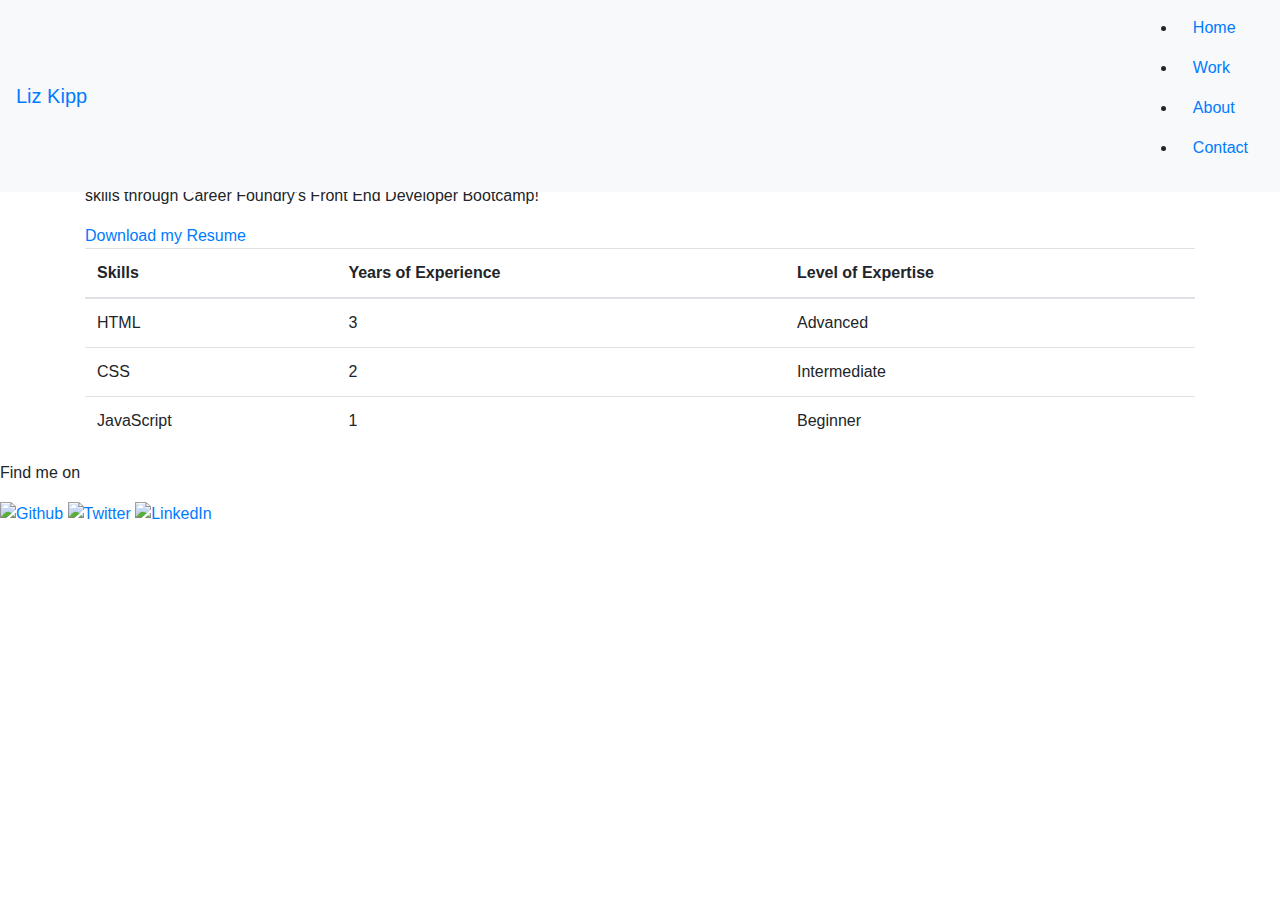
==== about.html @ 5a6cc10b "checking to see if gitignore worked" ====
<!DOCTYPE html>
<html lang="en" dir="ltr">
  <head>
    <meta charset="utf-8">
    <meta name="viewport" content="width=device-width, initial-scale=1">
    <title>About Liz Kipp</title>
    <!-- Favicon -->
    <link rel="icon" type="image/png" href="img/logo.png" sizes="32x32" />
    <!-- Bootstrap CSS -->
    <link rel="stylesheet" href="https://stackpath.bootstrapcdn.com/bootstrap/4.3.1/css/bootstrap.min.css" integrity="sha384-ggOyR0iXCbMQv3Xipma34MD+dH/1fQ784/j6cY/iJTQUOhcWr7x9JvoRxT2MZw1T" crossorigin="anonymous">
    <!-- Normalize -->
    <link rel="stylesheet" href="https://cdnjs.cloudflare.com/ajax/libs/normalize/8.0.1/normalize.min.css">
    <!-- Google Fonts -->
    <link href="https://fonts.googleapis.com/css?family=Merriweather|Montserrat:300,400&display=swap&effect=neon" rel="stylesheet">
    <!-- Custom CSS -->
    <link rel="stylesheet" href="css/style.production.css" type="text/css">
    <!-- Just add water animation -->
    <link rel="stylesheet" href="https://cdnjs.cloudflare.com/ajax/libs/animate.css/3.7.2/animate.min.css">
  </head>
  <body class="containerBackground">
    <!-- Header -->
    <header class="page-header">
      <!-- Navigation -->
      <nav class="navbar fixed-top bg-light">
        <a class= "navbar-brand" href="home.html">Liz Kipp</a>
        <ul role="menubar" class="navigation-list">
          <li class="nav-item" role="presentation">
            <a href="index.html" role="menuitem" class="nav-link">Home</a>
          </li >
          <li class="nav-item" role="presentation">
            <a href="work.html" role="menuitem" class="nav-link">Work</a>
          </li>
          <li class="nav-item" role="presentation">
            <a href="about.html" role="menuitem" class="nav-link">About</a>
          </li>
          <li class="nav-item" role="presentation">
            <a href="contact.html" role="menuitem" class="nav-link">Contact</a>
        </ul>
      </nav>
    </header>
    <div class="container" id="containerTop">
      <div class="row">
        <div class="col-sm-8">
          <h1 class="font-effect-neon">You can call me Al</h1>
          <p>Actually, don't call me that, it's a just a line from a Paul Simon song. My name is in the top left of the nav bar!</p>
          <p>I'm originally from Chicago but left that Polar Vortex mess for the beautiful sunny skies of Austin, Tx.</p>
          <p>I have a few years of experience in HTML and CSS and I am working on perfecting, my JavaScript skills through Career Foundry's Front End Developer Bootcamp!</p>
          <a href="img/resume.pdf" class="button resumeButtom" download>Download my Resume</a>
        </div>
        <!-- Animations -->
        <div class="col-sm-4">
          <img class="bounceOutDown" src="img/chicago.svg" alt="Chicago Banner">
          <img class="bounceInUp" src="img/austin.svg" alt="Austin Banner">
        </div>
      </div>
      <!-- Table -->
      <div class="row">
        <div class="col">
          <table class="table">
            <thead>
              <tr>
                <th>Skills</th>
                <th>Years of Experience</th>
                <th>Level of Expertise</th>
              </tr>
            </thead>
            <tbody>
              <tr>
                <td>HTML</td>
                <td>3</td>
                <td>Advanced</td>
              </tr>
              <tr>
                <td>CSS</td>
                <td>2</td>
                <td>Intermediate</td>
              </tr>
              <tr>
                <td>JavaScript</td>
                <td>1</td>
                <td>Beginner</td>
              </tr>
            </tbody>
          </table>
        </div>
      </div>
    </div>
    <!-- Footer -->
    <footer class="page-footer">
      <p>Find me on
      <p>
      <div class="social-media">
        <a href="https://github.com/elizabethsn7" target="_blank"><img src="img/github.svg"  alt="Github"></a>
        <a href="https://twitter.com/home" target="_blank"><img src="img/twitter.svg" alt="Twitter"></a>
        <a href="https://www.linkedin.com/in/elizabethsn7/" target="_blank"><img src="img/linkedin.svg" alt="LinkedIn"></a>
      </div>
    </footer>
  </body>
</html>
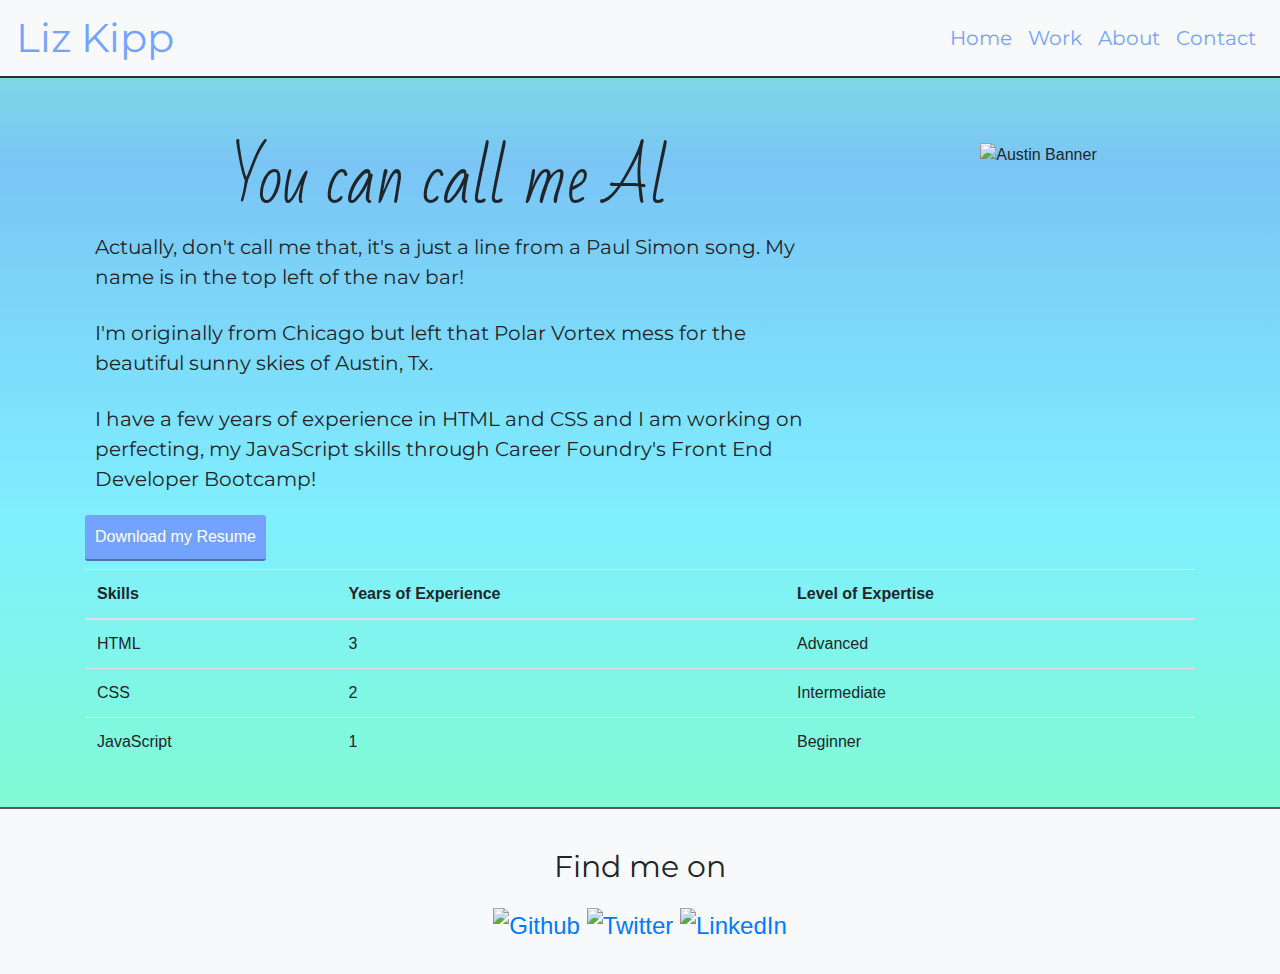
==== commit 9e14db60: "Adjusted margins on footer" ====
--- a/about.html
+++ b/about.html
@@ -1,32 +1,45 @@
 <!DOCTYPE html>
 <html lang="en" dir="ltr">
-  <head>
-    <meta charset="utf-8">
-    <meta name="viewport" content="width=device-width, initial-scale=1">
-    <title>About Liz Kipp</title>
-    <!-- Favicon -->
-    <link rel="icon" type="image/png" href="img/logo.png" sizes="32x32" />
-    <!-- Bootstrap CSS -->
-    <link rel="stylesheet" href="https://stackpath.bootstrapcdn.com/bootstrap/4.3.1/css/bootstrap.min.css" integrity="sha384-ggOyR0iXCbMQv3Xipma34MD+dH/1fQ784/j6cY/iJTQUOhcWr7x9JvoRxT2MZw1T" crossorigin="anonymous">
-    <!-- Normalize -->
-    <link rel="stylesheet" href="https://cdnjs.cloudflare.com/ajax/libs/normalize/8.0.1/normalize.min.css">
-    <!-- Google Fonts -->
-    <link href="https://fonts.googleapis.com/css?family=Merriweather|Montserrat:300,400&display=swap&effect=neon" rel="stylesheet">
-    <!-- Custom CSS -->
-    <link rel="stylesheet" href="css/style.production.css" type="text/css">
-    <!-- Just add water animation -->
-    <link rel="stylesheet" href="https://cdnjs.cloudflare.com/ajax/libs/animate.css/3.7.2/animate.min.css">
-  </head>
-  <body class="containerBackground">
-    <!-- Header -->
-    <header class="page-header">
-      <!-- Navigation -->
-      <nav class="navbar fixed-top bg-light">
-        <a class= "navbar-brand" href="home.html">Liz Kipp</a>
-        <ul role="menubar" class="navigation-list">
-          <li class="nav-item" role="presentation">
-            <a href="index.html" role="menuitem" class="nav-link">Home</a>
-          </li >
+
+<head>
+  <meta charset="utf-8">
+  <meta name="viewport" content="width=device-width, initial-scale=1">
+  <title>About Liz Kipp</title>
+  <!-- Favicon -->
+  <link rel="icon" type="image/png" href="img/logo.png" sizes="32x32" />
+
+  <!-- Bootstrap CSS -->
+  <link rel="stylesheet" href="https://stackpath.bootstrapcdn.com/bootstrap/4.3.1/css/bootstrap.min.css" integrity="sha384-ggOyR0iXCbMQv3Xipma34MD+dH/1fQ784/j6cY/iJTQUOhcWr7x9JvoRxT2MZw1T" crossorigin="anonymous">
+
+  <!-- Normalize -->
+  <link rel="stylesheet" href="https://cdnjs.cloudflare.com/ajax/libs/normalize/8.0.1/normalize.min.css">
+
+  <!-- Google Fonts -->
+  <link href="https://fonts.googleapis.com/css?family=Bad+Script%7cMerriweather%7cMontserrat:300,400&display=swap&effect=neon" rel="stylesheet">
+
+  <!-- Custom CSS -->
+  <link rel="stylesheet" href="css/style.production.css" type="text/css">
+
+  <!-- Just add water animation -->
+  <link rel="stylesheet" href="https://cdnjs.cloudflare.com/ajax/libs/animate.css/3.7.2/animate.min.css">
+</head>
+
+<!-- Body -->
+
+<body class="containerBackground">
+  <!-- Header -->
+  <header class="page-header">
+    <!-- Navigation -->
+    <nav class="navbar navbar-expand-md navbar-light fixed-top bg-light d-flex align-items-center" role="navigation">
+      <a class="navbar-brand" href="home.html">Liz Kipp</a>
+      <button class="navbar-toggler" type="button" data-toggle="collapse" data-target="#navbarNav" aria-controls="navbarNav" aria-expanded="false" aria-label="Toggle navigation">
+        <span class="navbar-toggler-icon"></span>
+      </button>
+      <div class="collapse navbar-collapse justify-content-end" id="navbarNav">
+        <ul class="navbar-nav">
+          <li class="nav-item active" role="presentation">
+            <a href="index.html" role="menuitem" class="nav-link">Home <span class="sr-only">(current)</span></a>
+          </li>
           <li class="nav-item" role="presentation">
             <a href="work.html" role="menuitem" class="nav-link">Work</a>
           </li>
@@ -35,65 +48,80 @@
           </li>
           <li class="nav-item" role="presentation">
             <a href="contact.html" role="menuitem" class="nav-link">Contact</a>
+          </li>
+          <!-- <li class="nav-item" role="presentation">
+              <a href="blog.html" role="menuitem" class="nav-link">Blog</a>
+            </li> -->
         </ul>
-      </nav>
-    </header>
-    <div class="container" id="containerTop">
-      <div class="row">
-        <div class="col-sm-8">
-          <h1 class="font-effect-neon">You can call me Al</h1>
-          <p>Actually, don't call me that, it's a just a line from a Paul Simon song. My name is in the top left of the nav bar!</p>
-          <p>I'm originally from Chicago but left that Polar Vortex mess for the beautiful sunny skies of Austin, Tx.</p>
-          <p>I have a few years of experience in HTML and CSS and I am working on perfecting, my JavaScript skills through Career Foundry's Front End Developer Bootcamp!</p>
-          <a href="img/resume.pdf" class="button resumeButtom" download>Download my Resume</a>
-        </div>
-        <!-- Animations -->
-        <div class="col-sm-4">
-          <img class="bounceOutDown" src="img/chicago.svg" alt="Chicago Banner">
-          <img class="bounceInUp" src="img/austin.svg" alt="Austin Banner">
-        </div>
       </div>
-      <!-- Table -->
-      <div class="row">
-        <div class="col">
-          <table class="table">
-            <thead>
-              <tr>
-                <th>Skills</th>
-                <th>Years of Experience</th>
-                <th>Level of Expertise</th>
-              </tr>
-            </thead>
-            <tbody>
-              <tr>
-                <td>HTML</td>
-                <td>3</td>
-                <td>Advanced</td>
-              </tr>
-              <tr>
-                <td>CSS</td>
-                <td>2</td>
-                <td>Intermediate</td>
-              </tr>
-              <tr>
-                <td>JavaScript</td>
-                <td>1</td>
-                <td>Beginner</td>
-              </tr>
-            </tbody>
-          </table>
-        </div>
+    </nav>
+  </header>
+  <!-- Main Content-->
+  <div class="container" id="containerTop">
+    <div class="row">
+      <div class="col-sm-8">
+        <h1 class="recentWork font-effect-neon">You can call me Al</h1>
+        <p>Actually, don't call me that, it's a just a line from a Paul Simon song. My name is in the top left of the nav bar!</p>
+        <p>I'm originally from Chicago but left that Polar Vortex mess for the beautiful sunny skies of Austin, Tx.</p>
+        <p>I have a few years of experience in HTML and CSS and I am working on perfecting, my JavaScript skills through Career Foundry's Front End Developer Bootcamp!</p>
+        <a href="img/resume.pdf" class="button resumeButtom" download>Download my Resume</a>
+      </div>
+      <!-- Animations -->
+      <div class="col-sm-4">
+        <img class="bounceOutDown" src="img/chicago.svg" alt="Chicago Banner">
+        <img class="bounceInUp" src="img/austin.svg" alt="Austin Banner">
       </div>
     </div>
+    <!-- Table -->
+    <div class="row">
+      <div class="col">
+        <table class="table">
+          <thead>
+            <tr>
+              <th>Skills</th>
+              <th>Years of Experience</th>
+              <th>Level of Expertise</th>
+            </tr>
+          </thead>
+          <tbody>
+            <tr>
+              <td>HTML</td>
+              <td>3</td>
+              <td>Advanced</td>
+            </tr>
+            <tr>
+              <td>CSS</td>
+              <td>2</td>
+              <td>Intermediate</td>
+            </tr>
+            <tr>
+              <td>JavaScript</td>
+              <td>1</td>
+              <td>Beginner</td>
+            </tr>
+          </tbody>
+        </table>
+      </div>
+    </div>
+  </div>
+
+  <div class="conainer">
     <!-- Footer -->
-    <footer class="page-footer">
+    <footer class="page-footer bg-light">
       <p>Find me on
-      <p>
-      <div class="social-media">
-        <a href="https://github.com/elizabethsn7" target="_blank"><img src="img/github.svg"  alt="Github"></a>
-        <a href="https://twitter.com/home" target="_blank"><img src="img/twitter.svg" alt="Twitter"></a>
-        <a href="https://www.linkedin.com/in/elizabethsn7/" target="_blank"><img src="img/linkedin.svg" alt="LinkedIn"></a>
-      </div>
+        <p>
+          <div class="social-media">
+            <a href="https://github.com/elizabethsn7" target="_blank"><img src="img/github.svg" alt="Github"></a>
+            <a href="https://twitter.com/home" target="_blank"><img src="img/twitter.svg" alt="Twitter"></a>
+            <a href="https://www.linkedin.com/in/elizabethsn7/" target="_blank"><img src="img/linkedin.svg" alt="LinkedIn"></a>
+          </div>
     </footer>
-  </body>
+  </div>
+
+  <!-- jQuery first, then Popper.js, then Bootstrap JS -->
+  <script src="https://code.jquery.com/jquery-3.3.1.slim.min.js" integrity="sha384-q8i/X+965DzO0rT7abK41JStQIAqVgRVzpbzo5smXKp4YfRvH+8abtTE1Pi6jizo" crossorigin="anonymous"></script>
+  <script src="https://cdnjs.cloudflare.com/ajax/libs/popper.js/1.14.7/umd/popper.min.js" integrity="sha384-UO2eT0CpHqdSJQ6hJty5KVphtPhzWj9WO1clHTMGa3JDZwrnQq4sF86dIHNDz0W1" crossorigin="anonymous"></script>
+  <script src="https://stackpath.bootstrapcdn.com/bootstrap/4.3.1/js/bootstrap.min.js" integrity="sha384-JjSmVgyd0p3pXB1rRibZUAYoIIy6OrQ6VrjIEaFf/nJGzIxFDsf4x0xIM+B07jRM" crossorigin="anonymous"></script>
+</body>
+
 </html>
--- a/css/style.production.css
+++ b/css/style.production.css
@@ -0,0 +1,290 @@
+* {
+  -webkit-box-sizing: border-box;
+          box-sizing: border-box;
+}
+
+.containerBackground {
+  background: #80e8d8;
+  background: -webkit-gradient(linear, left top, left bottom, from(#80e8d8), color-stop(17%, #7ac5f5), color-stop(53%, #80efff), color-stop(91%, #80ffc8), to(#7af59d));
+  background: -o-linear-gradient(top, #80e8d8 0%, #7ac5f5 17%, #80efff 53%, #80ffc8 91%, #7af59d 100%);
+  background: linear-gradient(180deg, #80e8d8 0%, #7ac5f5 17%, #80efff 53%, #80ffc8 91%, #7af59d 100%);
+}
+
+h1,
+.recentWork {
+  font-family: 'Bad Script', cursive;
+  font-size: 4em;
+  text-align: center;
+  display: block;
+}
+
+p,
+nav {
+  font-family: "Montserrat", sans-serif;
+  font-size: 1.25em;
+}
+
+.box {
+  margin: 40px;
+  padding: 50px;
+  background-color: #fff;
+  position: relative;
+  font-size: 1.5em;
+}
+
+.navbar {
+  border-bottom: 2px solid #2d2d2d;
+}
+.navbar .nav-link {
+  -webkit-box-align: end;
+      -ms-flex-align: end;
+          align-items: flex-end;
+  padding: 0 15px;
+  color: #73a2ff !important;
+}
+
+.profile__portrait {
+  float: left;
+  width: 250px;
+  margin-right: 40px;
+  border-radius: 50%;
+}
+
+.profile {
+  max-width: 700px;
+  margin: 0 auto;
+  padding-top: 20px;
+}
+
+a :visited {
+  color: #73a2ff !important;
+}
+a :hover,
+a :focus {
+  text-decoration: none;
+}
+a :active {
+  color: #80e8d8 !important;
+}
+
+.box-shadow {
+  -webkit-box-shadow: 5px 5px 10px black;
+          box-shadow: 5px 5px 10px black;
+}
+
+.drop-shadow {
+  -webkit-filter: drop-shadow(5px 5px 10px black);
+          filter: drop-shadow(5px 5px 10px black);
+}
+
+.navbar-brand {
+  font-family: "Montserrat", sans-serif;
+  font-size: 2em;
+  color: #73a2ff !important;
+  padding: 0;
+}
+
+.page-header {
+  display: -webkit-box;
+  display: -ms-flexbox;
+  display: flex;
+  width: 100%;
+  padding: 20px;
+}
+
+#containerTop {
+  margin-top: 8%;
+}
+
+.contact {
+  text-align: center;
+}
+
+.indexH2 {
+  font-family: "Montserrat", sans-serif;
+  color: #000;
+  font-size: 40px;
+}
+
+.indexButton {
+  padding-right: 10px;
+}
+
+.page-footer {
+  margin-top: 25px;
+  padding-top: 30px;
+  clear: both;
+  display: -webkit-box;
+  display: -ms-flexbox;
+  display: flex;
+  -webkit-box-orient: vertical;
+  -webkit-box-direction: normal;
+      -ms-flex-direction: column;
+          flex-direction: column;
+  text-align: center;
+  border-top: 2px solid #585858;
+  font-size: 1.5em;
+}
+
+.social-media {
+  margin-top: -30px;
+  margin-bottom: 30px;
+}
+
+p,
+h2 {
+  padding: 5px 10px;
+}
+
+/* Grid fallback*/
+.grid__item {
+  display: inline-block;
+  width: 50%;
+}
+
+/* Styling CSS grid*/
+.grid {
+  display: -ms-grid;
+  display: grid;
+  -ms-grid-columns: 1fr 20px 1fr 20px 1fr;
+  grid-template-columns: 1fr 1fr 1fr;
+  grid-gap: 20px;
+  margin: 0 20px;
+}
+
+.grid__item {
+  background-color: #f8f9fa;
+  -webkit-box-shadow: 5px 5px 10px #2d2d2d;
+          box-shadow: 5px 5px 10px #2d2d2d;
+  padding: 10px;
+  /* Set width to auto*/
+  width: auto;
+}
+.grid__item :last-child {
+  -ms-grid-column: 3;
+  grid-column: 3 / 3;
+  -ms-grid-row: 1;
+  -ms-grid-row-span: 2;
+  grid-row: 1 / 3;
+}
+
+.button {
+  /* overwrites browser defaults and resets the border */
+  border: none;
+  display: inline-block;
+  /* takes the font from the outer container */
+  font-family: inherit;
+  /* styles the button */
+  background-color: #73a2ff;
+  color: #fff;
+  text-decoration: none;
+  padding: 10px;
+  border-radius: 3px;
+  /* width of the border, type, color */
+  border-bottom: 2px solid rgba(0, 0, 0, 0.3);
+  -webkit-transition-duration: 0.2s;
+       -o-transition-duration: 0.2s;
+          transition-duration: 0.2s;
+  -webkit-transition-property: opacity;
+  -o-transition-property: opacity;
+  transition-property: opacity;
+}
+
+button {
+  /* overwrites browser defaults and resets the border */
+  border: none;
+  display: inline-block;
+  /* takes the font from the outer container */
+  font-family: inherit;
+  /* styles the button */
+  background-color: #73a2ff;
+  color: #fff;
+  text-decoration: none;
+  padding: 10px;
+  border-radius: 3px;
+  /* width of the border, type, color */
+  border-bottom: 2px solid rgba(0, 0, 0, 0.3);
+  -webkit-transition-duration: 0.2s;
+       -o-transition-duration: 0.2s;
+          transition-duration: 0.2s;
+  -webkit-transition-property: opacity;
+  -o-transition-property: opacity;
+  transition-property: opacity;
+}
+.button :hover,
+.button :focus,
+button :hover,
+button :focus {
+  cursor: pointer;
+  opacity: 0.8;
+  text-decoration: none;
+}
+
+.resumeButtom {
+  margin-bottom: 8px;
+}
+
+/* 1.7 Animations */
+@-webkit-keyframes bounceOutDown {
+  0% {
+    opacity: 1;
+  }
+  66% {
+    opacity: 1;
+  }
+  100% {
+    opacity: 0;
+  }
+}
+@keyframes bounceOutDown {
+  0% {
+    opacity: 1;
+  }
+  66% {
+    opacity: 1;
+  }
+  100% {
+    opacity: 0;
+  }
+}
+.bounceOutDown {
+  max-width: 200px;
+  -webkit-animation-duration: 5s;
+          animation-duration: 5s;
+  opacity: 0;
+}
+
+.bounceInUp {
+  max-width: 200px;
+  -webkit-animation-duration: 4s;
+          animation-duration: 4s;
+}
+
+@media all and (max-width: 500px) {
+  .grid {
+    -ms-grid-columns: 1fr;
+    grid-template-columns: 1fr;
+    margin: 0 10px;
+    grid-gap: 10px;
+  }
+  .grid :last-child {
+    grid-column: auto/auto;
+    grid-row: auto/auto;
+  }
+}
+@media all and (min-width: 500px) and (max-width: 768px) {
+  .grid {
+    -ms-grid-columns: 1fr 10px 1fr;
+    grid-template-columns: 1fr 1fr;
+    margin: 0 10px;
+    grid-gap: 10px;
+  }
+  .grid :last-child {
+    grid-column: auto/auto;
+    grid-row: auto/auto;
+  }
+
+  h1 {
+    font-size: 1.25em;
+  }
+}
